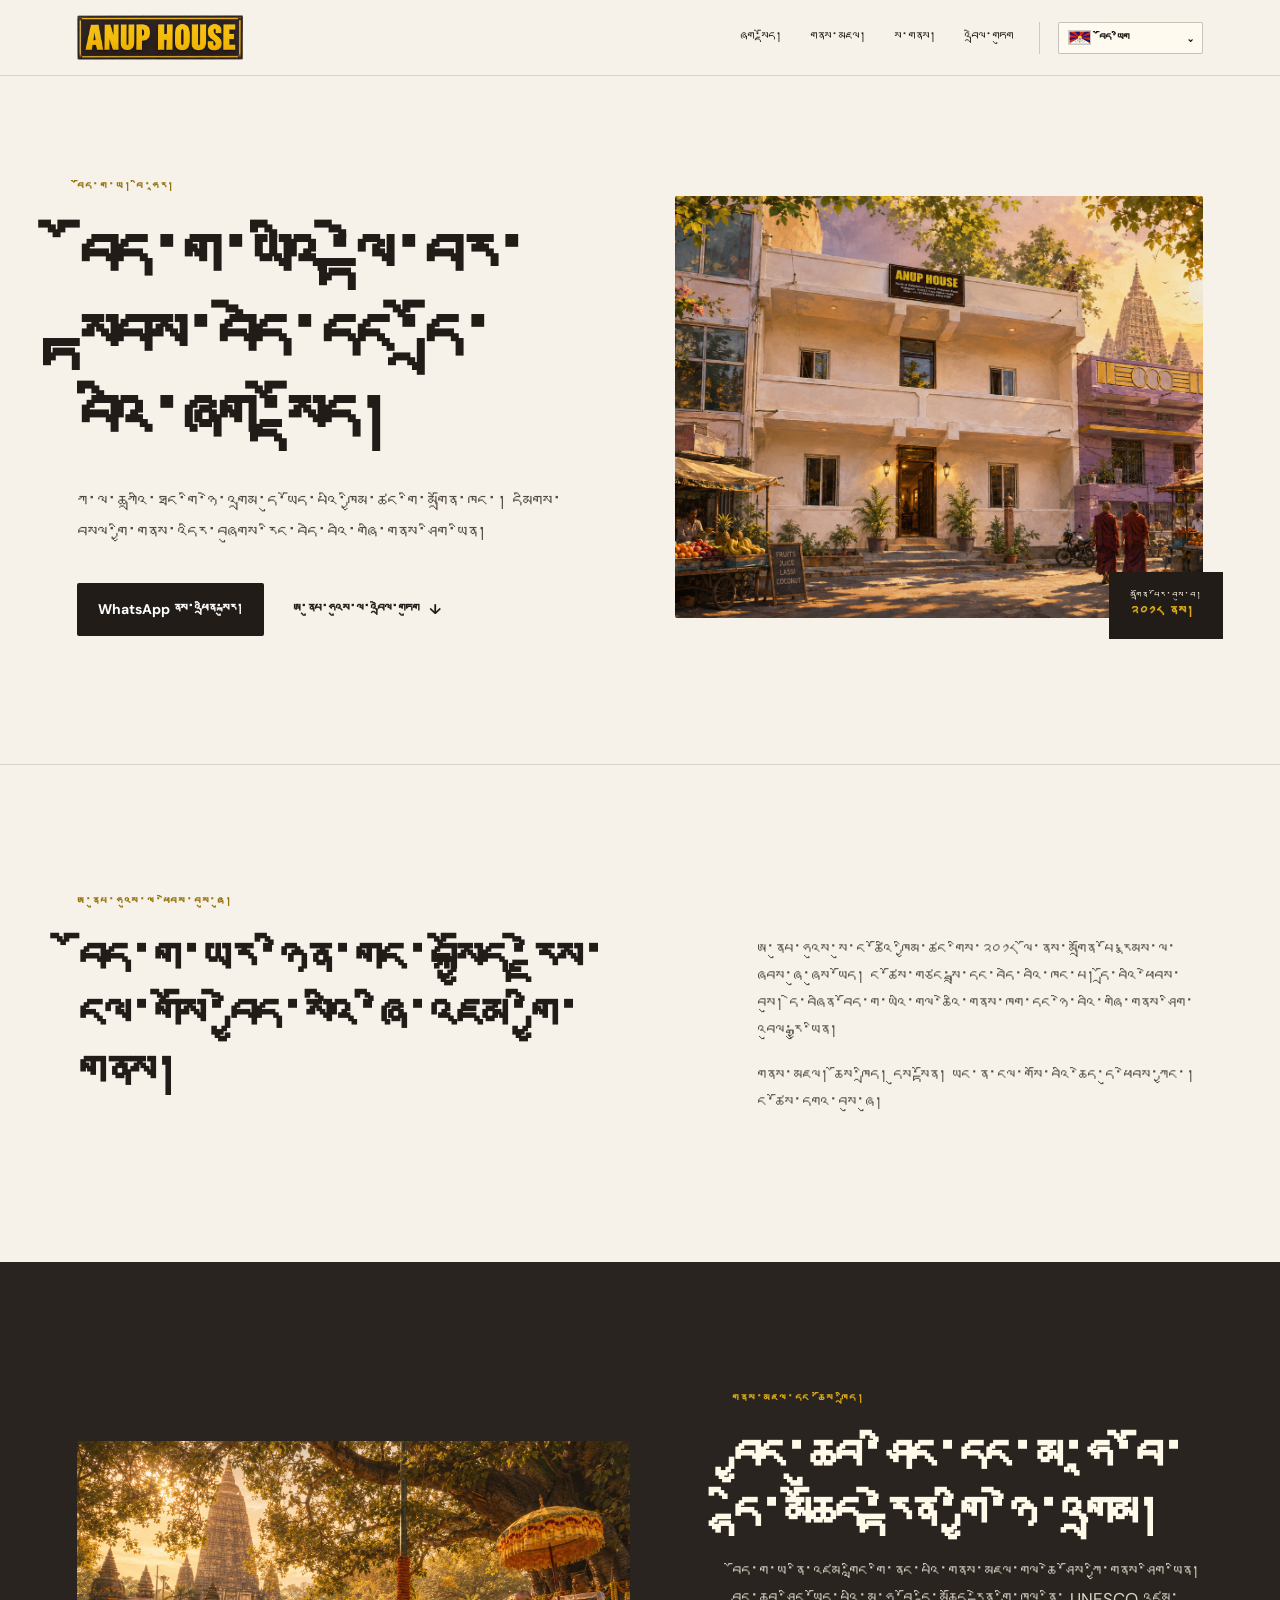
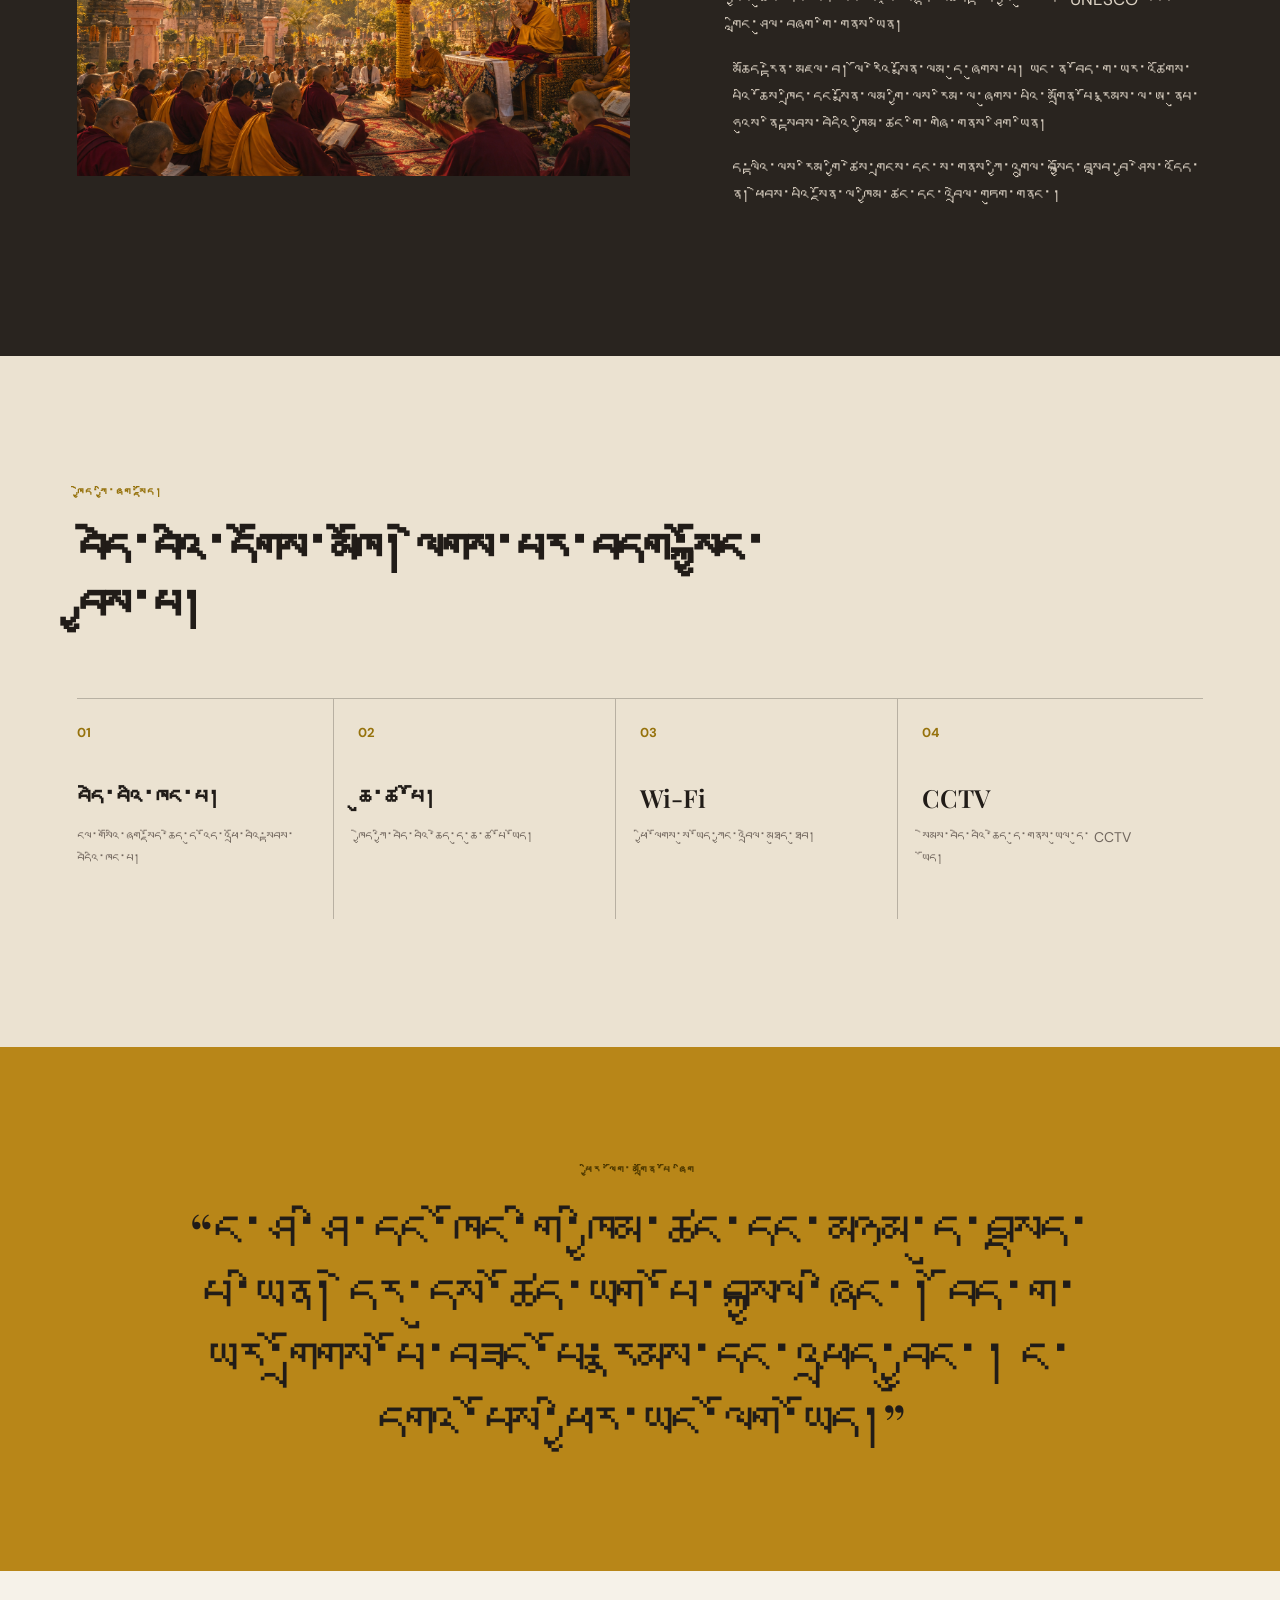
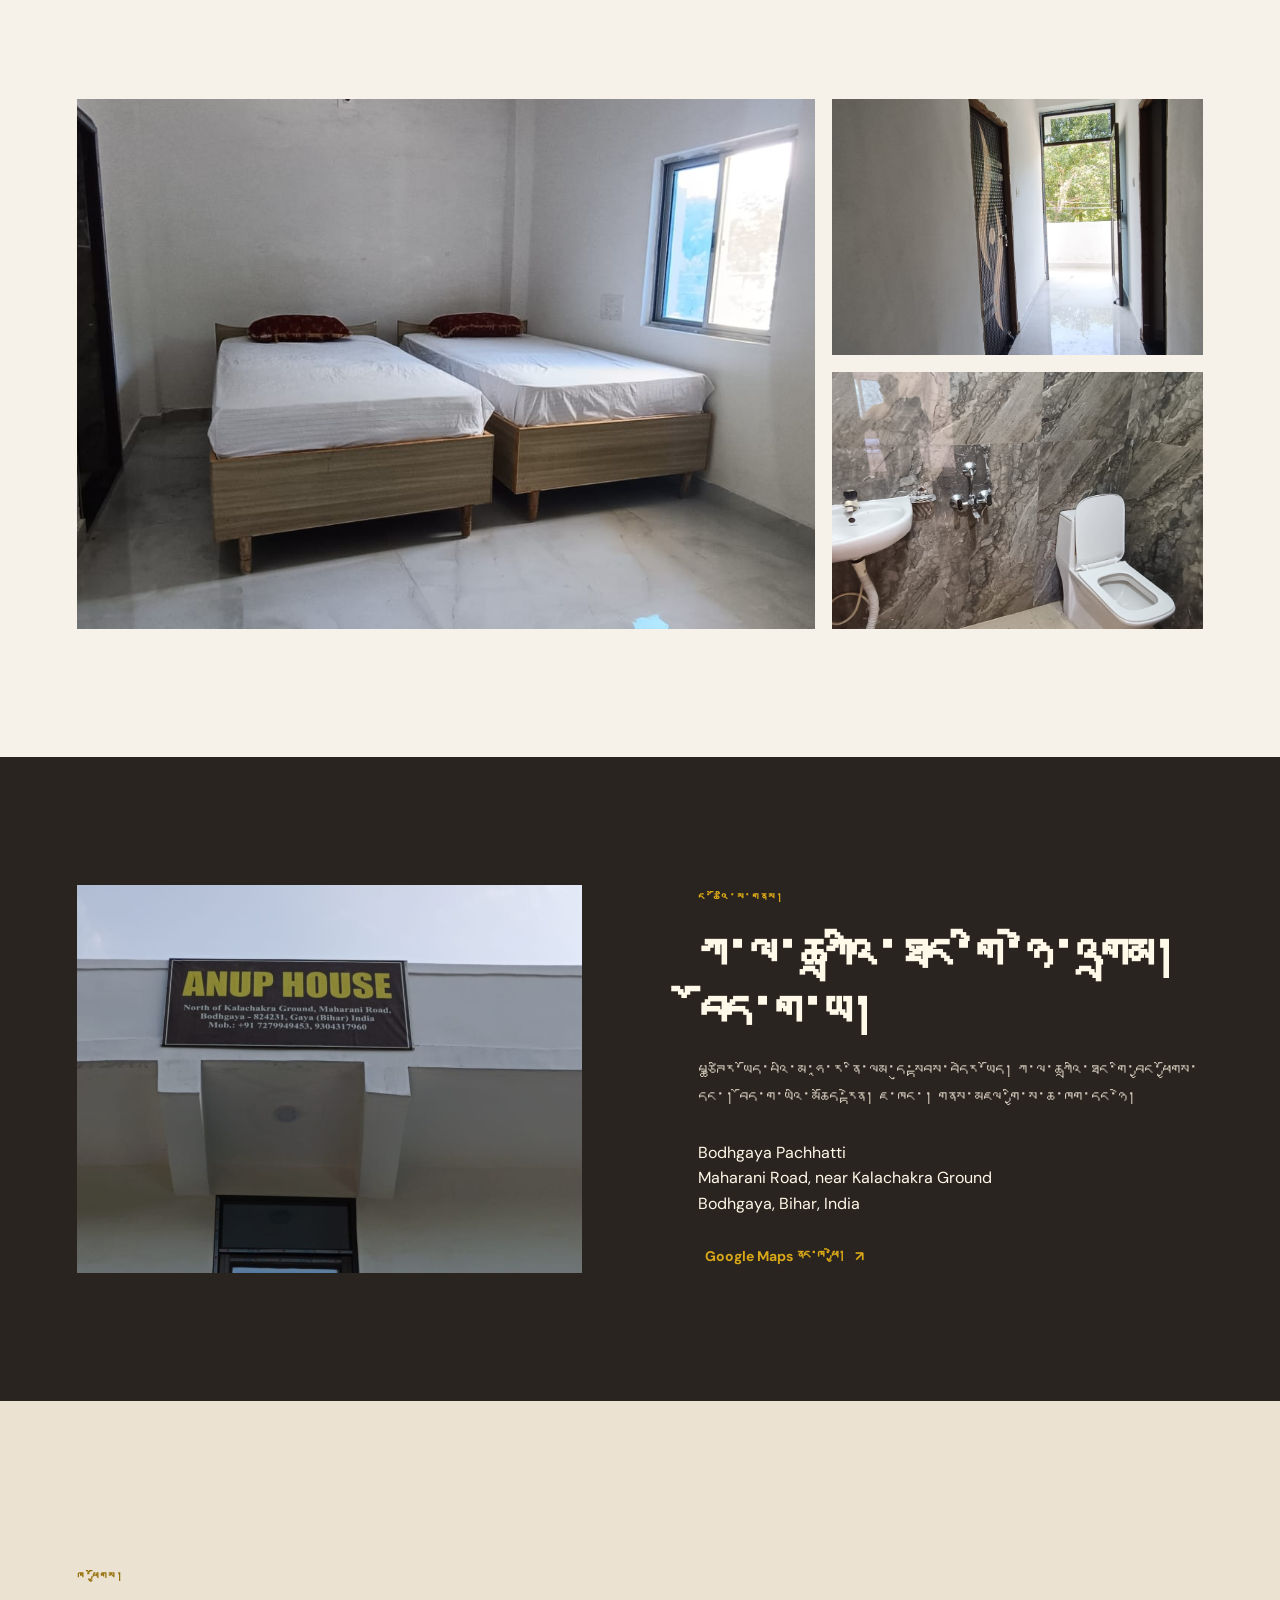
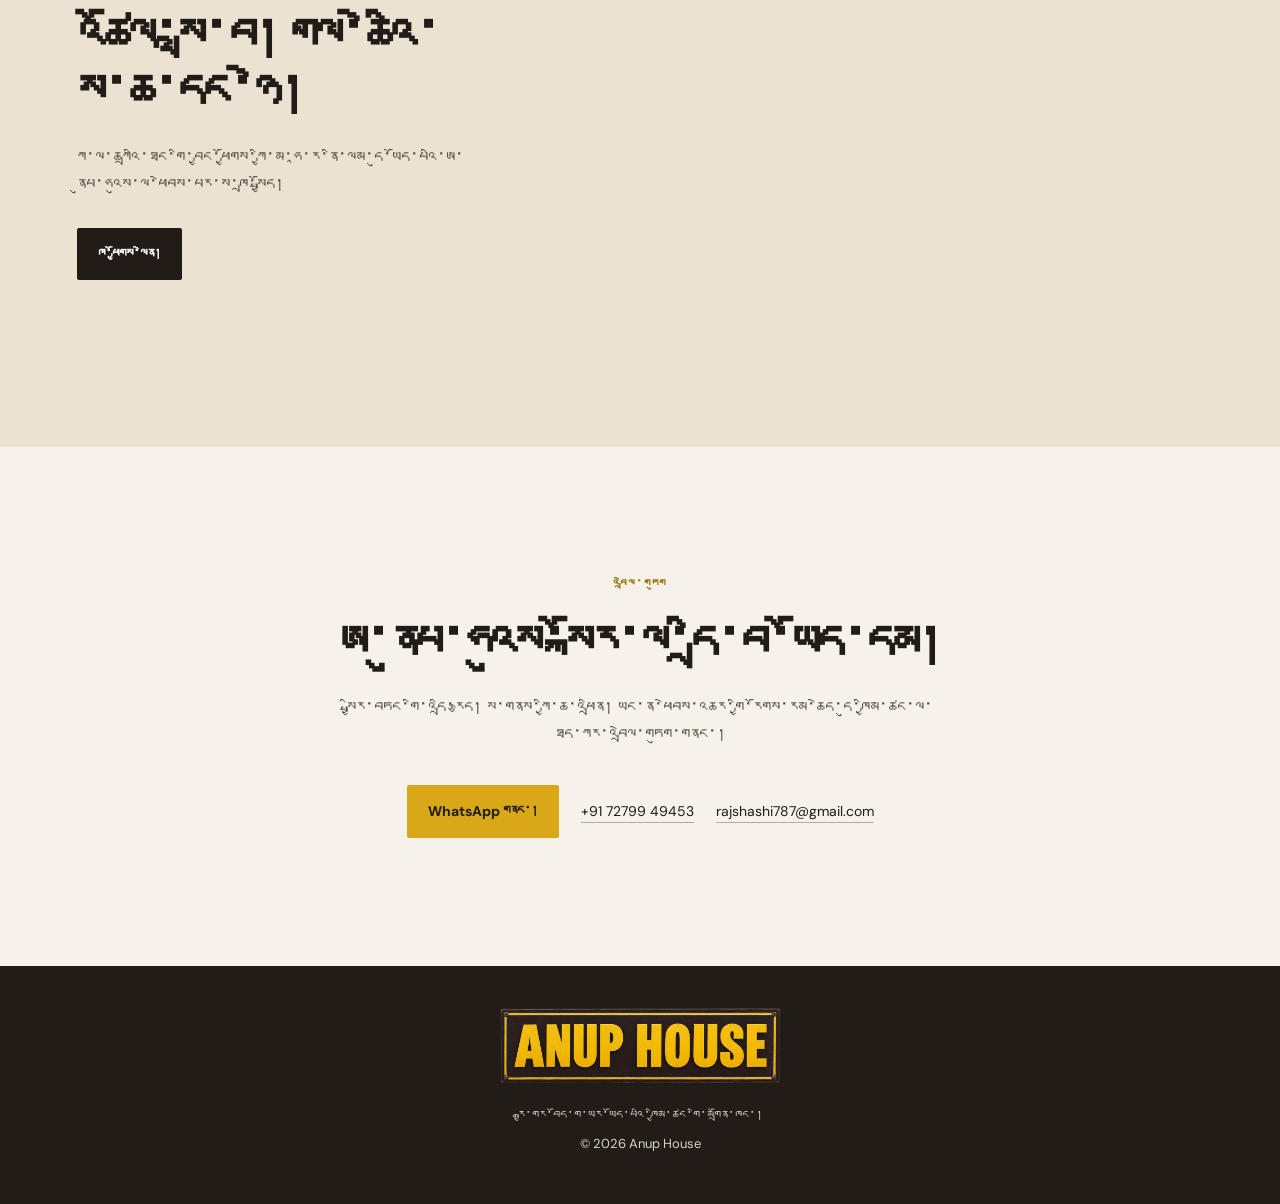
==== bo/index.html @ d5aee827 "Add crawlable multilingual SEO pages" ====
<!doctype html>
<html lang="bo" data-language="bo">
  <head>
    <meta charset="UTF-8" />
    <meta name="viewport" content="width=device-width, initial-scale=1.0" />
    <meta name="description" content="ཀ་ལ་ཆཀྲའི་ཐང་གི་ཉེ་འགྲམ་དུ་ཡོད་པའི་ཁྱིམ་ཚང་གི་མགྲོན་ཁང་། དམིགས་བསལ་གྱི་གནས་འདིར་བཞུགས་རིང་བདེ་བའི་གཞི་གནས་ཤིག་ཡིན།" />
    <title>Anup House | བོད་ག་ཡའི་ཁྱིམ་ཚང་མགྲོན་ཁང་</title>
    <link rel="canonical" href="https://anup-house.pages.dev/bo/" />
    <!-- hreflang:start -->
    <link rel="alternate" hreflang="en" href="https://anup-house.pages.dev/" />
    <link rel="alternate" hreflang="hi" href="https://anup-house.pages.dev/hi/" />
    <link rel="alternate" hreflang="bo" href="https://anup-house.pages.dev/bo/" />
    <link rel="alternate" hreflang="ja" href="https://anup-house.pages.dev/ja/" />
    <link rel="alternate" hreflang="th" href="https://anup-house.pages.dev/th/" />
    <link rel="alternate" hreflang="vi" href="https://anup-house.pages.dev/vi/" />
    <link rel="alternate" hreflang="ko" href="https://anup-house.pages.dev/ko/" />
    <link rel="alternate" hreflang="zh-Hans" href="https://anup-house.pages.dev/zh-cn/" />
    <link rel="alternate" hreflang="zh-TW" href="https://anup-house.pages.dev/zh-tw/" />
    <link rel="alternate" hreflang="zh-HK" href="https://anup-house.pages.dev/yue-hk/" />
    <link rel="alternate" hreflang="my" href="https://anup-house.pages.dev/my/" />
    <link rel="alternate" hreflang="lo" href="https://anup-house.pages.dev/lo/" />
    <link rel="alternate" hreflang="x-default" href="https://anup-house.pages.dev/" />
    <!-- hreflang:end -->
    <link rel="icon" href="/assets/images/anup-house-sign.png" type="image/png" />
    <meta property="og:type" content="website" />
    <meta property="og:locale" content="bo_IN" />
    <meta property="og:url" content="https://anup-house.pages.dev/bo/" />
    <meta property="og:title" content="Anup House | བོད་ག་ཡའི་ཁྱིམ་ཚང་མགྲོན་ཁང་" />
    <meta property="og:description" content="ཀ་ལ་ཆཀྲའི་ཐང་གི་ཉེ་འགྲམ་དུ་ཡོད་པའི་ཁྱིམ་ཚང་གི་མགྲོན་ཁང་། དམིགས་བསལ་གྱི་གནས་འདིར་བཞུགས་རིང་བདེ་བའི་གཞི་གནས་ཤིག་ཡིན།" />
    <meta property="og:image" content="https://anup-house.pages.dev/assets/images/bodhgaya-street-scene.png" />
    <meta property="og:image:alt" content="Illustrated Bodhgaya street scene at Anup House" />
    <meta name="twitter:card" content="summary_large_image" />
    <link rel="preconnect" href="https://fonts.googleapis.com" />
    <link rel="preconnect" href="https://fonts.gstatic.com" crossorigin />
    <link href="https://fonts.googleapis.com/css2?family=DM+Sans:wght@400;500;600;700&family=Playfair+Display:ital,wght@0,500;0,600;0,700;1,500&display=swap" rel="stylesheet" />
    <link rel="stylesheet" href="/styles.css" />
    <script type="application/ld+json">
      {
        "@context": "https://schema.org",
        "@type": "LodgingBusiness",
        "name": "Anup House",
        "description": "ཀ་ལ་ཆཀྲའི་ཐང་གི་ཉེ་འགྲམ་དུ་ཡོད་པའི་ཁྱིམ་ཚང་གི་མགྲོན་ཁང་། དམིགས་བསལ་གྱི་གནས་འདིར་བཞུགས་རིང་བདེ་བའི་གཞི་གནས་ཤིག་ཡིན།",
        "url": "https://anup-house.pages.dev/bo/",
        "image": "https://anup-house.pages.dev/assets/images/bodhgaya-street-scene.png",
        "logo": "https://anup-house.pages.dev/assets/images/anup-house-sign.png",
        "email": "rajshashi787@gmail.com",
        "telephone": "+917279949453",
        "address": {
          "@type": "PostalAddress",
          "streetAddress": "Maharani Road, Pachhatti, near Kalachakra Ground",
          "addressLocality": "Bodhgaya",
          "addressRegion": "Bihar",
          "addressCountry": "IN"
        },
        "geo": {
          "@type": "GeoCoordinates",
          "latitude": 24.7014747,
          "longitude": 84.9900972
        },
        "hasMap": "https://www.google.com/maps?q=24.7014747,84.9900972"
      }
    </script>
  </head>
  <body>
    <header class="site-header">
      <a class="brand" href="#top" aria-label="Anup House home"><img src="/assets/images/anup-house-sign.png" alt="Anup House" /></a>
      <nav aria-label="Main navigation">
        <a href="#stay" data-i18n="navStay">ཞག་སྡོད།</a>
        <a href="#pilgrimage" data-i18n="navPilgrimage">གནས་མཇལ།</a>
        <a href="#location" data-i18n="navLocation">ས་གནས།</a>
        <a href="#contact" data-i18n="navContact">འབྲེལ་གཏུག</a>
      </nav>
      <details class="language-switch">
        <summary aria-label="Choose language">
          <span id="current-language-marker" class="language-marker" aria-hidden="true">🌐</span>
          <span id="current-language">English</span>
          <span class="language-chevron" aria-hidden="true">⌄</span>
        </summary>
        <div class="language-menu" aria-label="Languages">
          <a href="/" data-language="en"><span class="language-marker" aria-hidden="true">🌐</span><span>English</span></a>
          <a href="/hi/" data-language="hi"><span class="language-marker" aria-hidden="true">🇮🇳</span><span>हिन्दी</span></a>
          <a href="/bo/" data-language="bo"><span class="language-marker" aria-hidden="true"><img src="/assets/images/tibetan-flag.svg" alt="" /></span><span>བོད་ཡིག</span></a>
          <a href="/ja/" data-language="ja"><span class="language-marker" aria-hidden="true">🇯🇵</span><span>日本語</span></a>
          <a href="/th/" data-language="th"><span class="language-marker" aria-hidden="true">🇹🇭</span><span>ไทย</span></a>
          <a href="/vi/" data-language="vi"><span class="language-marker" aria-hidden="true">🇻🇳</span><span>Tiếng Việt</span></a>
          <a href="/ko/" data-language="ko"><span class="language-marker" aria-hidden="true">🇰🇷</span><span>한국어</span></a>
          <a href="/zh-cn/" data-language="zh-CN"><span class="language-marker" aria-hidden="true"><img src="/assets/images/prc-flag.svg" alt="" /></span><span>简体中文</span></a>
          <a href="/zh-tw/" data-language="zh-TW"><span class="language-marker" aria-hidden="true"><img src="/assets/images/taiwan-flag.svg" alt="" /></span><span>繁體中文（台灣）</span></a>
          <a href="/yue-hk/" data-language="yue-HK"><span class="language-marker" aria-hidden="true"><img src="/assets/images/hong-kong-flag.svg" alt="" /></span><span>廣東話（香港）</span></a>
          <a href="/my/" data-language="my"><span class="language-marker" aria-hidden="true">🇲🇲</span><span>မြန်မာ</span></a>
          <a href="/lo/" data-language="lo"><span class="language-marker" aria-hidden="true">🇱🇦</span><span>ລາວ</span></a>
        </div>
      </details>
    </header>

    <main id="top">
      <section class="hero">
        <div class="hero-copy">
          <p class="eyebrow" data-i18n="heroEyebrow">བོད་ག་ཡ། བི་ཧཱར།</p>
          <h1 data-i18n="heroTitle">བོད་ག་ཡའི་ལྟེ་བར་སྟབས་བདེ་དང་དྲོ་བའི་ཞག་སྡོད།</h1>
          <p class="intro" data-i18n="heroIntro">ཀ་ལ་ཆཀྲའི་ཐང་གི་ཉེ་འགྲམ་དུ་ཡོད་པའི་ཁྱིམ་ཚང་གི་མགྲོན་ཁང་། དམིགས་བསལ་གྱི་གནས་འདིར་བཞུགས་རིང་བདེ་བའི་གཞི་གནས་ཤིག་ཡིན།</p>
          <div class="hero-actions">
            <a class="button button-dark" href="https://wa.me/917279949453" target="_blank" rel="noopener" data-i18n="whatsapp">WhatsApp ནས་འཕྲིན་སྐུར།</a>
            <a class="text-link" href="#contact"><span data-i18n="contactAnup">ཨ་ནུཔ་ཧའུས་ལ་འབྲེལ་གཏུག</span> <span aria-hidden="true">↓</span></a>
          </div>
        </div>
        <div class="hero-image-wrap">
          <img class="hero-image" src="/assets/images/bodhgaya-street-scene.png" alt="Illustrated street scene of Anup House in Bodhgaya" />
          <div class="since"><span data-i18n="welcoming">མགྲོན་པོར་བསུ་བ།</span><br /><strong data-i18n="since">༢༠༡༨ ནས།</strong></div>
        </div>
      </section>

      <section class="welcome section">
        <p class="eyebrow" data-i18n="welcomeEyebrow">ཨ་ནུཔ་ཧའུས་ལ་ཕེབས་བསུ་ཞུ།</p>
        <div class="welcome-grid">
          <h2 data-i18n="welcomeTitle">བོད་ག་ཡར་ཉིན་གང་བསྐྱོད་རྗེས་ངལ་གསོ་བྱེད་སའི་ཞི་འཇམ་གྱི་གནས།</h2>
          <div>
            <p data-i18n="welcomeP1">ཨ་ནུཔ་ཧའུས་སུ་ང་ཚོའི་ཁྱིམ་ཚང་གིས་༢༠༡༨ ལོ་ནས་མགྲོན་པོ་རྣམས་ལ་ཞབས་ཞུ་ཞུས་ཡོད། ང་ཚོས་གཙང་སྦྲ་དང་བདེ་བའི་ཁང་པ། དྲོ་བའི་ཕེབས་བསུ། དེ་བཞིན་བོད་ག་ཡའི་གལ་ཆེའི་གནས་ཁག་དང་ཉེ་བའི་གཞི་གནས་ཤིག་འབུལ་རྒྱུ་ཡིན།</p>
            <p data-i18n="welcomeP2">གནས་མཇལ། ཆོས་ཁྲིད། དུས་སྟོན། ཡང་ན་ངལ་གསོ་བའི་ཆེད་དུ་ཕེབས་ཀྱང་། ང་ཚོས་དགའ་བསུ་ཞུ།</p>
          </div>
        </div>
      </section>

      <section id="pilgrimage" class="pilgrimage section">
        <div class="pilgrimage-image">
          <img src="/assets/images/hhdl-bodhi-tree.png" alt="Illustration inspired by Buddhist teachings at the Bodhi Tree in Bodhgaya" />
        </div>
        <div class="pilgrimage-copy">
          <p class="eyebrow" data-i18n="pilgrimageEyebrow">གནས་མཇལ་དང་ཆོས་ཁྲིད།</p>
          <h2 data-i18n="pilgrimageTitle">བྱང་ཆུབ་ཤིང་དང་མ་ཧཱ་བོ་དྷི་མཆོད་རྟེན་གྱི་ཉེ་འགྲམ།</h2>
          <p data-i18n="pilgrimageP1">བོད་ག་ཡ་ནི་འཛམ་གླིང་གི་ནང་པའི་གནས་མཇལ་གལ་ཆེ་ཤོས་ཀྱི་གནས་ཤིག་ཡིན། བྱང་ཆུབ་ཤིང་ཡོད་པའི་མ་ཧཱ་བོ་དྷི་མཆོད་རྟེན་གྱི་ཁུལ་ནི་ UNESCO འཛམ་གླིང་ཤུལ་བཞག་གི་གནས་ཡིན།</p>
          <p data-i18n="pilgrimageP2">མཆོད་རྟེན་མཇལ་བ། ལོ་རེའི་སྨོན་ལམ་དུ་ཞུགས་པ། ཡང་ན་བོད་ག་ཡར་འཚོགས་པའི་ཆོས་ཁྲིད་དང་སྨོན་ལམ་གྱི་ལས་རིམ་ལ་ཞུགས་པའི་མགྲོན་པོ་རྣམས་ལ་ཨ་ནུཔ་ཧའུས་ནི་སྟབས་བདེའི་ཁྱིམ་ཚང་གི་གཞི་གནས་ཤིག་ཡིན།</p>
          <p data-i18n="pilgrimageP3">ད་ལྟའི་ལས་རིམ་གྱི་ཚེས་གྲངས་དང་ས་གནས་ཀྱི་འགྲུལ་བསྐྱོད་བསླབ་བྱ་ཤེས་འདོད་ན། ཕེབས་པའི་སྔོན་ལ་ཁྱིམ་ཚང་དང་འབྲེལ་གཏུག་གནང་།</p>
        </div>
      </section>

      <section id="stay" class="stay section section-tint">
        <div class="section-heading">
          <p class="eyebrow" data-i18n="stayEyebrow">ཁྱེད་ཀྱི་ཞག་སྡོད།</p>
          <h2 data-i18n="stayTitle">བདེ་བའི་དགོས་མཁོ། ལེགས་པར་བདག་སྐྱོང་བྱས་པ།</h2>
        </div>
        <div class="feature-grid">
          <article><span>01</span><h3 data-i18n="roomsTitle">བདེ་བའི་ཁང་པ།</h3><p data-i18n="roomsText">ངལ་གསོའི་ཞག་སྡོད་ཆེད་དུ་འོད་འཕྲོ་བའི་སྟབས་བདེའི་ཁང་པ།</p></article>
          <article><span>02</span><h3 data-i18n="waterTitle">ཆུ་ཚ་པོ།</h3><p data-i18n="waterText">ཁྱེད་ཀྱི་བདེ་བའི་ཆེད་དུ་ཆུ་ཚ་པོ་ཡོད།</p></article>
          <article><span>03</span><h3>Wi-Fi</h3><p data-i18n="wifiText">ཕྱི་ལོགས་སུ་ཡོད་ཀྱང་འབྲེལ་མཐུད་ཐུབ།</p></article>
          <article><span>04</span><h3>CCTV</h3><p data-i18n="cctvText">སེམས་བདེ་བའི་ཆེད་དུ་གནས་ཡུལ་དུ་ CCTV ཡོད།</p></article>
        </div>
      </section>

      <section class="guest-note section" aria-label="Guest note">
        <p class="eyebrow" data-i18n="guestEyebrow">ཕྱིར་ལོག་མགྲོན་པོ་ཞིག</p>
        <blockquote data-i18n="guestQuote">“ང་ཤ་ཤི་དང་ཁོང་གི་ཁྱིམ་ཚང་དང་མཉམ་དུ་བསྡད་པ་ཡིན། དེར་དུས་ཚོད་ཡག་པོ་བསྐྱལ་ཞིང་། བོད་ག་ཡར་གྲོགས་པོ་བཟང་པོ་རྣམས་དང་འཕྲད་བྱུང་། ང་དགའ་པོས་ཕྱིར་ཡང་ལོག་ཡོད།”</blockquote>
      </section>

      <section class="gallery section" aria-label="Anup House gallery">
        <div class="gallery-main"><img src="/assets/images/guesthouse-exterior.jpg" alt="A bright twin bedroom at Anup House" /></div>
        <div class="gallery-side"><img src="/assets/images/guesthouse-room-2.jpg" alt="A bright hallway leading out to a balcony at Anup House" /><img src="/assets/images/guesthouse-room-1.jpg" alt="Bathroom at Anup House" /></div>
      </section>

      <section id="location" class="location section">
        <div class="location-image"><img src="/assets/images/guesthouse-detail.jpg" alt="Anup House sign on Maharani Road" /></div>
        <div class="location-copy">
          <p class="eyebrow" data-i18n="locationEyebrow">ང་ཚོའི་ས་གནས།</p>
          <h2 data-i18n="locationTitle">ཀ་ལ་ཆཀྲའི་ཐང་གི་ཉེ་འགྲམ། བོད་ག་ཡ།</h2>
          <p data-i18n="locationText">པཙྪཊིར་ཡོད་པའི་མ་ཧཱ་ར་ནི་ལམ་དུ་སྟབས་བདེར་ཡོད། ཀ་ལ་ཆཀྲའི་ཐང་གི་བྱང་ཕྱོགས་དང་། བོད་ག་ཡའི་མཆོད་རྟེན། ཇ་ཁང་། གནས་མཇལ་གྱི་ས་ཆ་ཁག་དང་ཉེ།</p>
          <address>Bodhgaya Pachhatti<br />Maharani Road, near Kalachakra Ground<br />Bodhgaya, Bihar, India</address>
          <a class="text-link" href="https://www.google.com/maps/search/?api=1&query=Anup+House%2C+Maharani+Road%2C+Bodhgaya" target="_blank" rel="noopener"><span data-i18n="googleMaps">Google Maps ནང་ཁ་ཕྱེ།</span> <span aria-hidden="true">↗</span></a>
        </div>
      </section>

      <section class="map-section section section-tint">
        <div class="map-copy">
          <p class="eyebrow" data-i18n="directionsEyebrow">ཁ་ཕྱོགས།</p>
          <h2 data-i18n="directionsTitle">འཚོལ་སླ་བ། གལ་ཆེའི་ས་ཆ་དང་ཉེ།</h2>
          <p data-i18n="directionsText">ཀ་ལ་ཆཀྲའི་ཐང་གི་བྱང་ཕྱོགས་ཀྱི་མ་ཧཱ་ར་ནི་ལམ་དུ་ཡོད་པའི་ཨ་ནུཔ་ཧའུས་ལ་ཕེབས་པར་ས་ཁྲ་སྤྱོད།</p>
          <a class="button button-dark" href="https://www.google.com/maps?q=24.7014747,84.9900972" target="_blank" rel="noopener" data-i18n="directionsButton">ཁ་ཕྱོགས་ལེན།</a>
        </div>
        <iframe class="map-frame" title="Map showing Anup House in Bodhgaya" src="https://www.google.com/maps?q=24.7014747,84.9900972&amp;z=16&amp;output=embed" loading="lazy" referrerpolicy="no-referrer-when-downgrade"></iframe>
      </section>

      <section id="contact" class="contact section">
        <p class="eyebrow" data-i18n="contactEyebrow">འབྲེལ་གཏུག</p>
        <h2 data-i18n="contactTitle">ཨ་ནུཔ་ཧའུས་སྐོར་ལ་དྲི་བ་ཡོད་དམ།</h2>
        <p data-i18n="contactText">སྤྱིར་བཏང་གི་འདྲི་རྩད། ས་གནས་ཀྱི་ཆ་འཕྲིན། ཡང་ན་ཕེབས་འཆར་གྱི་རོགས་རམ་ཆེད་དུ་ཁྱིམ་ཚང་ལ་ཐད་ཀར་འབྲེལ་གཏུག་གནང་།</p>
        <div class="contact-actions">
          <a class="button button-gold" href="https://wa.me/917279949453" target="_blank" rel="noopener" data-i18n="whatsappUs">WhatsApp གནང་།</a>
          <a class="contact-detail" href="tel:+917279949453">+91 72799 49453</a>
          <a class="contact-detail" href="mailto:rajshashi787@gmail.com">rajshashi787@gmail.com</a>
        </div>
      </section>
    </main>

    <footer>
      <img src="/assets/images/anup-house-sign.png" alt="Anup House" />
      <p data-i18n="footer">རྒྱ་གར་བོད་ག་ཡར་ཡོད་པའི་ཁྱིམ་ཚང་གི་མགྲོན་ཁང་།</p>
      <p>© <span id="year"></span> Anup House</p>
    </footer>
    <script src="/translations.js"></script>
  </body>
</html>
---- styles.css ----
:root { --ink:#211c18; --paper:#f6f2e9; --cream:#ebe2d1; --gold:#d9a717; --muted:#70665d; --serif:"Playfair Display", Georgia, serif; --sans:"DM Sans", Arial, sans-serif; }
* { box-sizing:border-box; }
html { scroll-behavior:smooth; }
body { margin:0; color:var(--ink); background:var(--paper); font-family:var(--sans); font-size:16px; line-height:1.6; }
img { display:block; max-width:100%; }
.site-header { min-height:76px; display:flex; align-items:center; justify-content:space-between; gap:26px; padding:0 6vw; border-bottom:1px solid rgba(33,28,24,.15); }
.brand { display:block; width:166px; text-decoration:none; }.brand img { width:100%; height:auto; }
nav { display:flex; gap:28px; margin-left:auto; } nav a { color:var(--ink); font-size:14px; text-decoration:none; } nav a:hover,.text-link:hover { color:#956d00; }.language-switch { position:relative; padding-left:18px; border-left:1px solid rgba(33,28,24,.18); }.language-switch summary { display:flex; align-items:center; gap:8px; min-width:145px; padding:7px 9px; color:var(--ink); border:1px solid rgba(33,28,24,.25); border-radius:2px; background:#fffaf0; font:600 12px var(--sans); list-style:none; cursor:pointer; }.language-switch summary::-webkit-details-marker { display:none; }.language-switch summary:focus-visible { outline:2px solid #956d00; outline-offset:2px; }.language-marker { display:inline-flex; width:23px; min-width:23px; height:16px; align-items:center; justify-content:center; font-size:16px; line-height:1; }.language-marker img { width:23px; height:15px; border:1px solid rgba(33,28,24,.22); object-fit:cover; }.language-chevron { margin-left:auto; transition:transform .18s ease; }.language-switch[open] .language-chevron { transform:rotate(180deg); }.language-menu { position:absolute; z-index:20; top:calc(100% + 7px); right:0; width:205px; max-height:min(70vh,430px); overflow-y:auto; padding:5px; border:1px solid rgba(33,28,24,.18); border-radius:3px; background:#fffaf0; box-shadow:0 12px 32px rgba(33,28,24,.16); }.language-menu a { display:flex; width:100%; align-items:center; gap:10px; padding:9px 10px; color:var(--ink); border-radius:2px; background:transparent; font:600 13px var(--sans); text-align:left; text-decoration:none; }.language-menu a:hover,.language-menu a:focus-visible,.language-menu a[aria-current="page"] { background:#eadcae; outline:none; }
.section,.hero { padding:clamp(72px,10vw,150px) 6vw; }
.hero { display:grid; grid-template-columns:minmax(0,1fr) minmax(360px,1.04fr); gap:clamp(40px,7vw,110px); align-items:center; padding-top:clamp(54px,8vw,112px); }
.eyebrow { margin:0 0 20px; text-transform:uppercase; letter-spacing:.15em; font-size:12px; font-weight:700; color:#96720c; }
h1,h2,h3 { margin:0; font-family:var(--serif); line-height:1.05; font-weight:600; }
h1 { font-size:clamp(48px,6vw,88px); letter-spacing:-.045em; max-width:760px; } h2 { font-size:clamp(35px,4.2vw,62px); letter-spacing:-.035em; } h3 { font-size:25px; }
.intro { max-width:570px; margin:29px 0 34px; font-size:19px; color:#504840; }
.hero-image-wrap { position:relative; } .hero-image { width:100%; aspect-ratio:1.25; object-fit:cover; object-position:center; border-radius:2px; }
.since { position:absolute; right:-20px; bottom:-21px; padding:17px 21px; color:#fff9e9; background:var(--ink); text-transform:uppercase; letter-spacing:.1em; line-height:1.35; font-size:10px; } .since strong { display:block; color:var(--gold); font-size:15px; letter-spacing:.04em; }
.hero-actions,.contact-actions { display:flex; flex-wrap:wrap; align-items:center; gap:22px; }.button { display:inline-flex; justify-content:center; padding:15px 21px; font-weight:700; font-size:14px; text-decoration:none; border-radius:2px; }.button-dark { color:#fff; background:var(--ink); }.button-gold { color:var(--ink); background:var(--gold); }.button:hover { transform:translateY(-1px); }.text-link { color:var(--ink); font-weight:700; text-decoration:none; font-size:14px; }.text-link span { margin-left:7px; }
.welcome { border-top:1px solid rgba(33,28,24,.15); }.welcome-grid { display:grid; grid-template-columns:1.05fr .85fr; gap:10vw; align-items:start; }.welcome-grid p:first-child { margin-top:5px; }.welcome-grid p { color:#504840; font-size:17px; }
.pilgrimage { display:grid; grid-template-columns:1.08fr .92fr; gap:clamp(48px,8vw,120px); align-items:center; background:#29241f; color:#fff9e9; }.pilgrimage-image { margin:0; }.pilgrimage-image img { width:100%; aspect-ratio:1.65; object-fit:cover; }.pilgrimage .eyebrow { color:var(--gold); }.pilgrimage-copy p:not(.eyebrow) { color:#dcd2c4; font-size:17px; }
.section-tint { background:var(--cream); }.section-heading { max-width:690px; }.feature-grid { display:grid; grid-template-columns:repeat(4,1fr); margin-top:62px; border-top:1px solid rgba(33,28,24,.25); }.feature-grid article { min-height:220px; padding:24px 25px 15px 0; border-right:1px solid rgba(33,28,24,.25); margin-right:24px; }.feature-grid article:last-child { border:0; }.feature-grid span { display:block; margin-bottom:42px; color:#96720c; font-size:13px; font-weight:700; }.feature-grid p { color:var(--muted); font-size:14px; }
.guest-note { padding-top:clamp(70px,9vw,120px); padding-bottom:clamp(70px,9vw,120px); text-align:center; background:#b88618; color:#211c18; }.guest-note .eyebrow { color:#503a00; }.guest-note blockquote { max-width:930px; margin:0 auto; font-family:var(--serif); font-size:clamp(32px,4.6vw,66px); line-height:1.08; letter-spacing:-.04em; }
.gallery { display:grid; grid-template-columns:1.33fr .67fr; gap:17px; }.gallery img { width:100%; height:100%; object-fit:cover; }.gallery-main { min-height:530px; }.gallery-side { display:grid; grid-template-rows:1fr 1fr; gap:17px; }
.location { display:grid; grid-template-columns:1fr 1fr; gap:clamp(50px,9vw,150px); align-items:center; background:#29241f; color:#fff9e9; }.location-image img { width:100%; aspect-ratio:1.3; object-fit:cover; }.location .eyebrow { color:var(--gold); }.location-copy p:not(.eyebrow) { max-width:500px; color:#dcd2c4; font-size:17px; }.location address { margin:27px 0; color:#fff9e9; font-style:normal; }.location .text-link { color:var(--gold); }
.map-section { display:grid; grid-template-columns:.78fr 1.22fr; align-items:center; gap:clamp(38px,7vw,100px); }.map-copy p:not(.eyebrow) { max-width:430px; margin:24px 0 29px; color:#504840; font-size:17px; }.map-frame { width:100%; min-height:390px; border:0; filter:saturate(.8) contrast(.95); }
.contact { text-align:center; max-width:920px; margin:auto; }.contact > p:not(.eyebrow) { max-width:600px; margin:24px auto 36px; color:#504840; font-size:17px; }.contact-actions { justify-content:center; }.contact-detail { color:var(--ink); font-size:14px; text-decoration:none; border-bottom:1px solid #b8aa99; }
footer { padding:42px 6vw; background:var(--ink); color:#dcd2c4; text-align:center; font-size:13px; } footer img { width:min(280px,75vw); margin:0 auto 22px; } footer p { margin:7px 0; }
@media (max-width:760px) { .site-header { min-height:0; flex-wrap:wrap; gap:10px; padding:11px 22px; }.brand { width:136px; } nav { order:3; width:100%; justify-content:space-between; gap:8px; margin:3px 0 0; padding-top:9px; border-top:1px solid rgba(33,28,24,.12); } nav a { font-size:11px; }.language-switch { margin-left:auto; padding-left:7px; }.language-switch summary { min-width:138px; font-size:11px; }.language-menu { width:190px; }.section,.hero { padding:72px 22px; }.hero,.welcome-grid,.pilgrimage,.location,.map-section { grid-template-columns:1fr; }.hero { gap:43px; padding-top:55px; }.hero-image { aspect-ratio:1.18; }.since { right:0; bottom:-14px; }.welcome-grid { gap:28px; }.pilgrimage { gap:35px; }.feature-grid { grid-template-columns:1fr 1fr; margin-top:40px; }.feature-grid article { min-height:176px; padding:19px 14px 12px 0; margin-right:15px; }.feature-grid article:nth-child(2) { border-right:0; }.feature-grid article:nth-child(-n+2) { border-bottom:1px solid rgba(33,28,24,.25); }.feature-grid span { margin-bottom:23px; }.gallery { grid-template-columns:1fr; gap:12px; }.gallery-main { min-height:330px; }.gallery-side { grid-template-columns:1fr 1fr; grid-template-rows:190px; gap:12px; }.location { gap:42px; }.map-section { gap:35px; }.map-frame { min-height:320px; }.contact-actions { flex-direction:column; gap:14px; } }
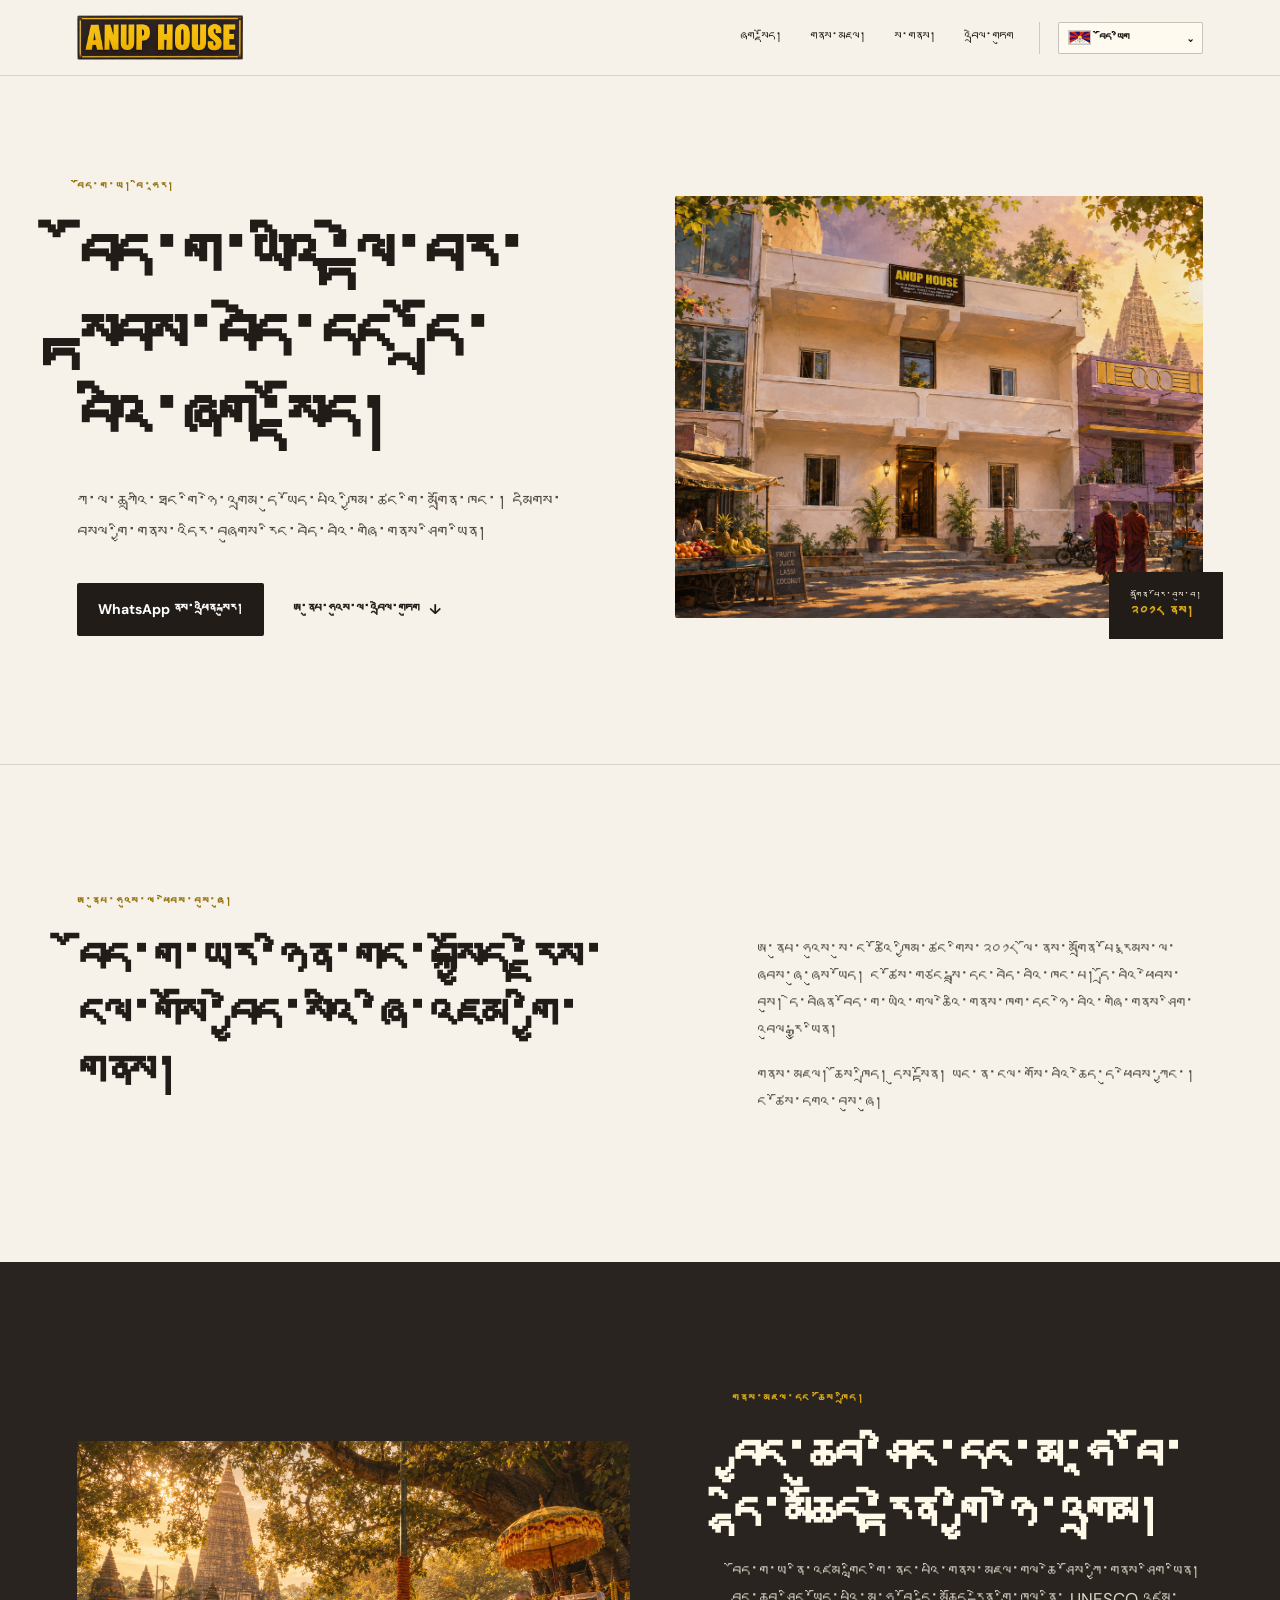
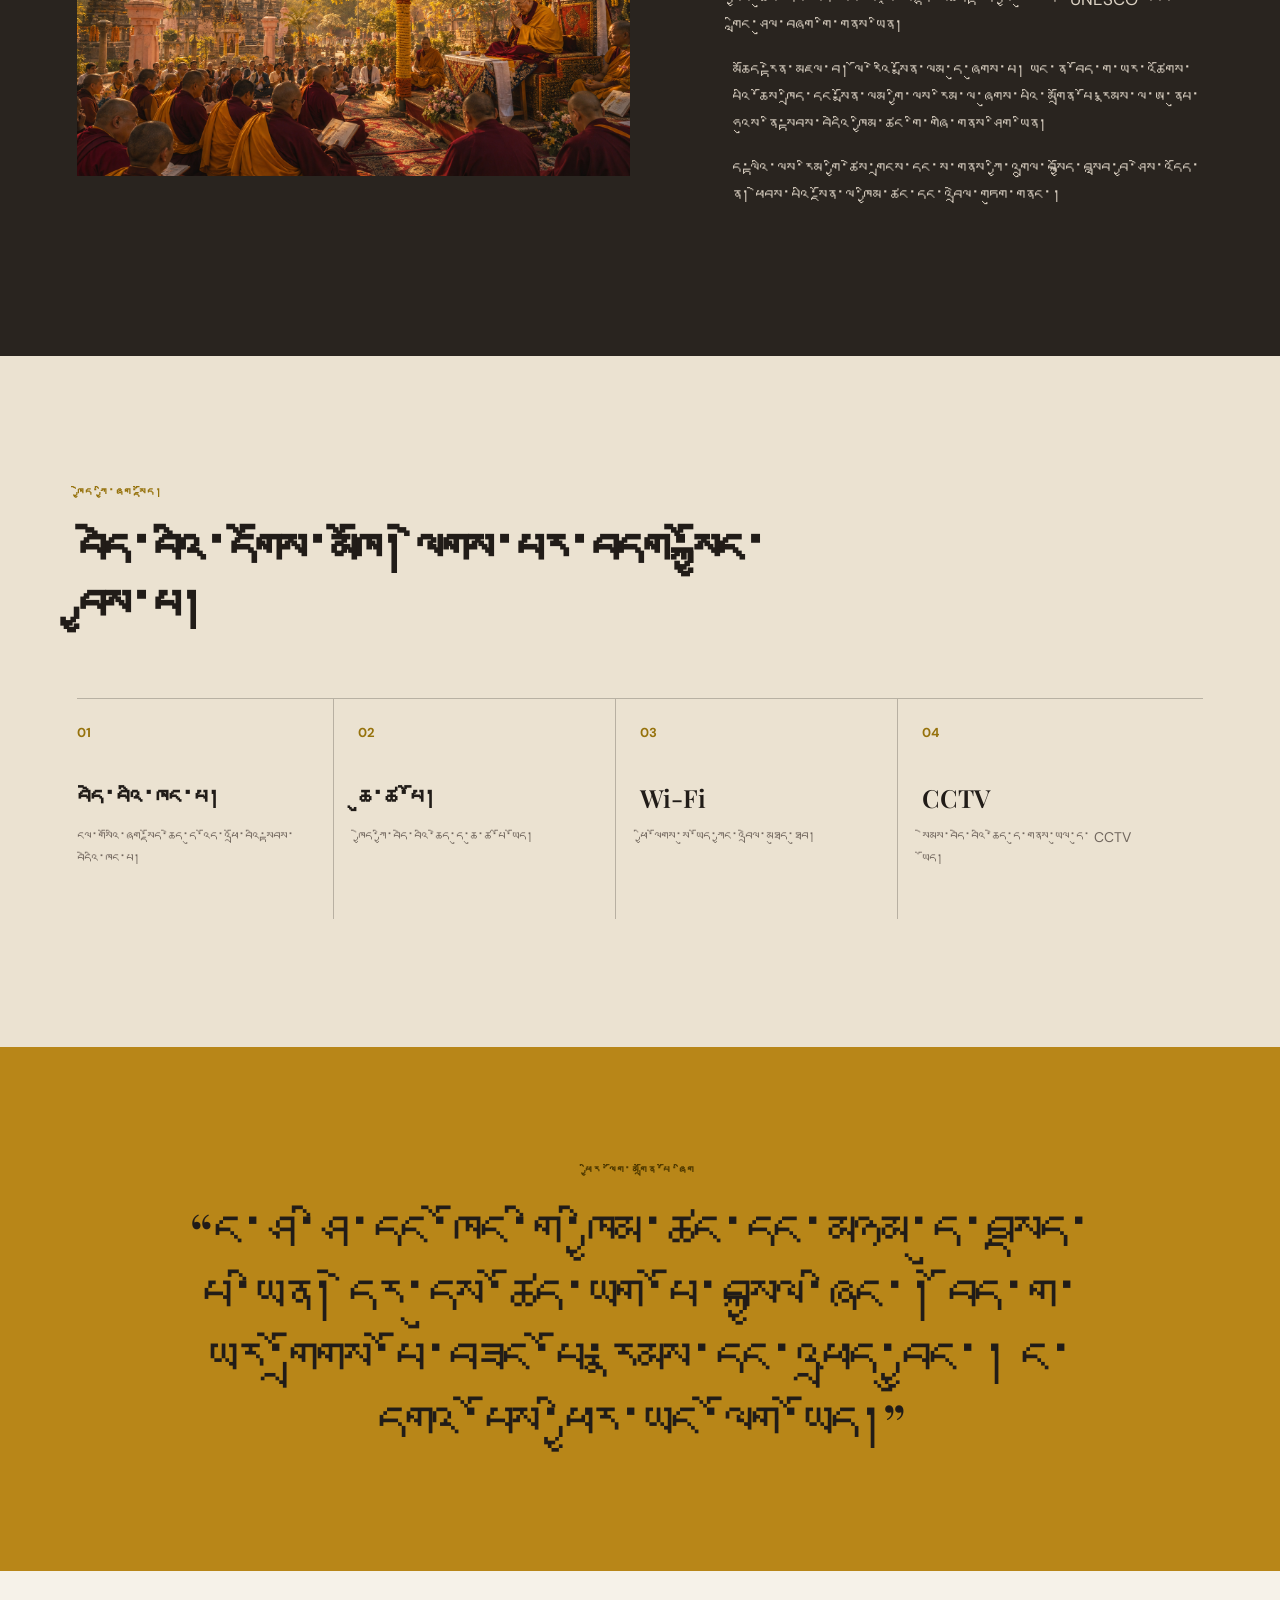
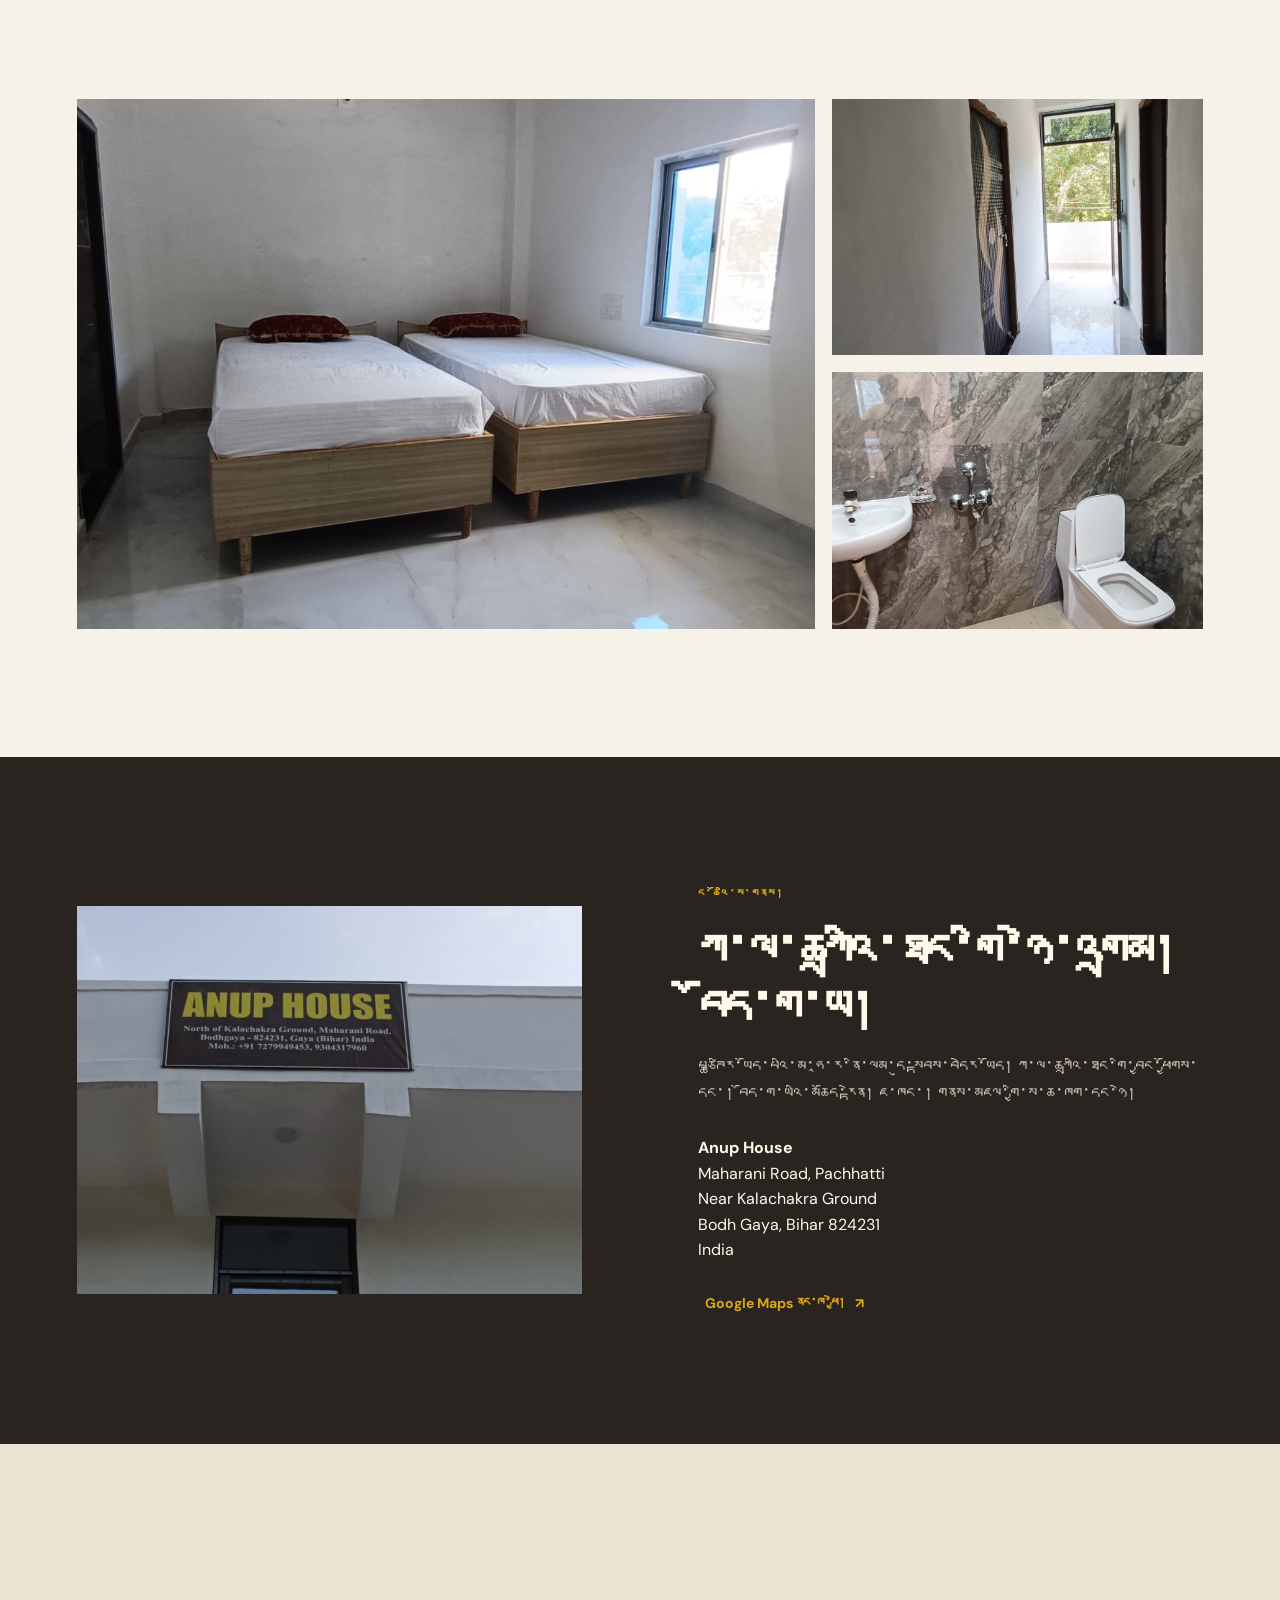
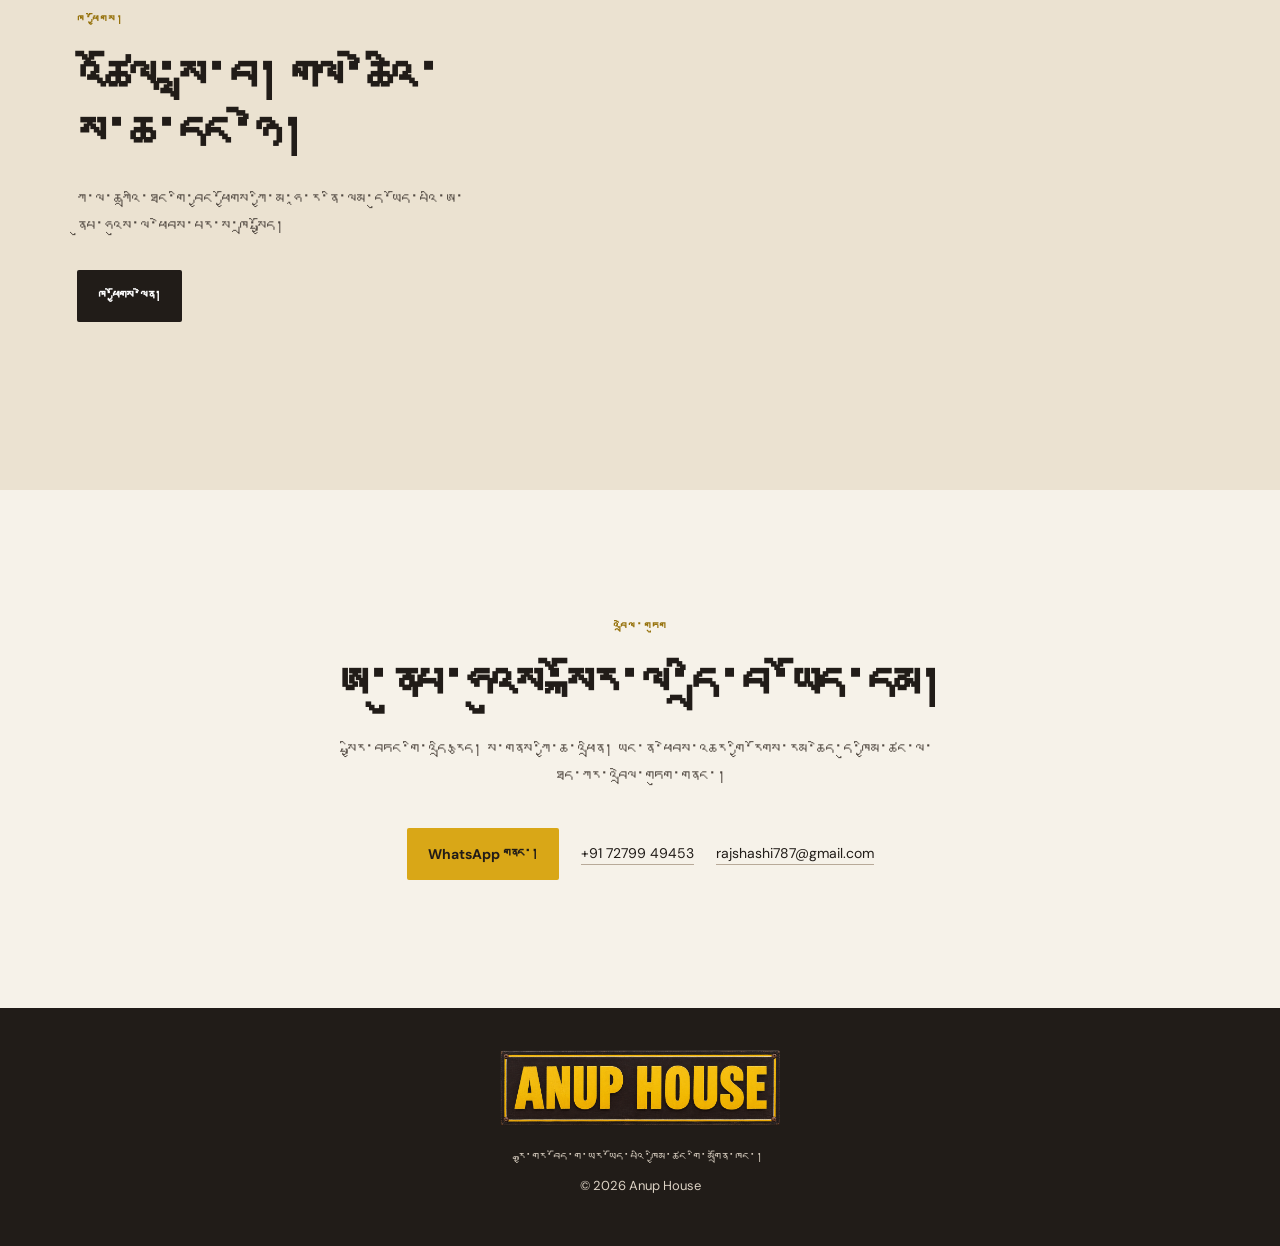
==== commit 4bc0d931: "Use verified Anup House address and map listing" ====
--- a/bo/index.html
+++ b/bo/index.html
@@ -48,8 +48,9 @@
         "address": {
           "@type": "PostalAddress",
           "streetAddress": "Maharani Road, Pachhatti, near Kalachakra Ground",
-          "addressLocality": "Bodhgaya",
+          "addressLocality": "Bodh Gaya",
           "addressRegion": "Bihar",
+          "postalCode": "824231",
           "addressCountry": "IN"
         },
         "geo": {
@@ -57,7 +58,7 @@
           "latitude": 24.7014747,
           "longitude": 84.9900972
         },
-        "hasMap": "https://www.google.com/maps?q=24.7014747,84.9900972"
+        "hasMap": "https://www.google.com/maps/place/ANUP+HOUSE/@24.7014747,84.9900972,17z/data=!4m9!3m8!1s0x39f32d466bd4a569:0xb8e0e1038535fe63!5m2!4m1!1i2!8m2!3d24.7014747!4d84.9900972!16s%2Fg%2F11xw13vmdd"
       }
     </script>
   </head>
@@ -163,8 +164,8 @@
           <p class="eyebrow" data-i18n="locationEyebrow">ང་ཚོའི་ས་གནས།</p>
           <h2 data-i18n="locationTitle">ཀ་ལ་ཆཀྲའི་ཐང་གི་ཉེ་འགྲམ། བོད་ག་ཡ།</h2>
           <p data-i18n="locationText">པཙྪཊིར་ཡོད་པའི་མ་ཧཱ་ར་ནི་ལམ་དུ་སྟབས་བདེར་ཡོད། ཀ་ལ་ཆཀྲའི་ཐང་གི་བྱང་ཕྱོགས་དང་། བོད་ག་ཡའི་མཆོད་རྟེན། ཇ་ཁང་། གནས་མཇལ་གྱི་ས་ཆ་ཁག་དང་ཉེ།</p>
-          <address>Bodhgaya Pachhatti<br />Maharani Road, near Kalachakra Ground<br />Bodhgaya, Bihar, India</address>
-          <a class="text-link" href="https://www.google.com/maps/search/?api=1&query=Anup+House%2C+Maharani+Road%2C+Bodhgaya" target="_blank" rel="noopener"><span data-i18n="googleMaps">Google Maps ནང་ཁ་ཕྱེ།</span> <span aria-hidden="true">↗</span></a>
+          <address><strong>Anup House</strong><br />Maharani Road, Pachhatti<br />Near Kalachakra Ground<br />Bodh Gaya, Bihar 824231<br />India</address>
+          <a class="text-link" href="https://www.google.com/maps/place/ANUP+HOUSE/@24.7014747,84.9900972,17z/data=!4m9!3m8!1s0x39f32d466bd4a569:0xb8e0e1038535fe63!5m2!4m1!1i2!8m2!3d24.7014747!4d84.9900972!16s%2Fg%2F11xw13vmdd" target="_blank" rel="noopener"><span data-i18n="googleMaps">Google Maps ནང་ཁ་ཕྱེ།</span> <span aria-hidden="true">↗</span></a>
         </div>
       </section>
 
@@ -173,9 +174,9 @@
           <p class="eyebrow" data-i18n="directionsEyebrow">ཁ་ཕྱོགས།</p>
           <h2 data-i18n="directionsTitle">འཚོལ་སླ་བ། གལ་ཆེའི་ས་ཆ་དང་ཉེ།</h2>
           <p data-i18n="directionsText">ཀ་ལ་ཆཀྲའི་ཐང་གི་བྱང་ཕྱོགས་ཀྱི་མ་ཧཱ་ར་ནི་ལམ་དུ་ཡོད་པའི་ཨ་ནུཔ་ཧའུས་ལ་ཕེབས་པར་ས་ཁྲ་སྤྱོད།</p>
-          <a class="button button-dark" href="https://www.google.com/maps?q=24.7014747,84.9900972" target="_blank" rel="noopener" data-i18n="directionsButton">ཁ་ཕྱོགས་ལེན།</a>
-        </div>
-        <iframe class="map-frame" title="Map showing Anup House in Bodhgaya" src="https://www.google.com/maps?q=24.7014747,84.9900972&amp;z=16&amp;output=embed" loading="lazy" referrerpolicy="no-referrer-when-downgrade"></iframe>
+          <a class="button button-dark" href="https://www.google.com/maps/place/ANUP+HOUSE/@24.7014747,84.9900972,17z/data=!4m9!3m8!1s0x39f32d466bd4a569:0xb8e0e1038535fe63!5m2!4m1!1i2!8m2!3d24.7014747!4d84.9900972!16s%2Fg%2F11xw13vmdd" target="_blank" rel="noopener" data-i18n="directionsButton">ཁ་ཕྱོགས་ལེན།</a>
+        </div>
+        <iframe class="map-frame" title="Map showing Anup House in Bodhgaya" src="https://www.google.com/maps?q=ANUP+HOUSE,+Maharani+Road,+Pachhatti,+Bodh+Gaya,+Bihar+824231,+India&amp;z=17&amp;output=embed" loading="lazy" referrerpolicy="no-referrer-when-downgrade"></iframe>
       </section>
 
       <section id="contact" class="contact section">
